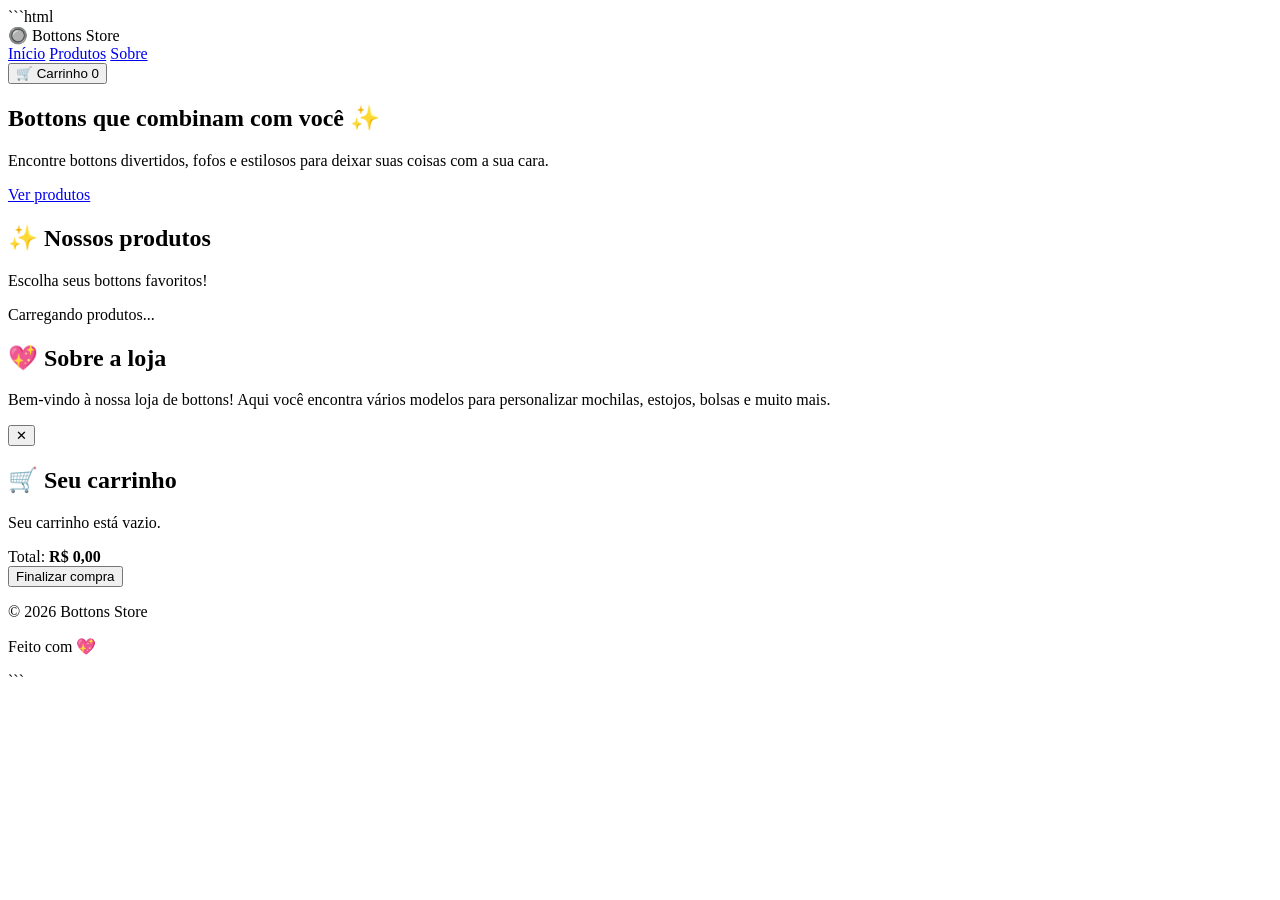
==== index.html @ 45072213 "Create index.html" ====
```html
<!DOCTYPE html>
<html lang="pt-BR">
<head>
    <meta charset="UTF-8">
    <meta name="viewport" content="width=device-width, initial-scale=1.0">

    <title>Bottons Store</title>

    <link rel="stylesheet" href="style.css">
</head>

<body>

    <!-- CABEÇALHO -->
    <header class="header">
        <div class="logo">
            🔘 Bottons Store
        </div>

        <nav>
            <a href="#inicio">Início</a>
            <a href="#produtos">Produtos</a>
            <a href="#sobre">Sobre</a>
        </nav>

        <button class="cart-button" onclick="abrirCarrinho()">
            🛒 Carrinho
            <span id="contador-carrinho">0</span>
        </button>
    </header>


    <!-- BANNER PRINCIPAL -->
    <main>

        <section id="inicio" class="hero">
            <div class="hero-content">
                <h1>Bottons que combinam com você ✨</h1>

                <p>
                    Encontre bottons divertidos, fofos e estilosos
                    para deixar suas coisas com a sua cara.
                </p>

                <a href="#produtos" class="button">
                    Ver produtos
                </a>
            </div>
        </section>


        <!-- PRODUTOS -->
        <section id="produtos" class="produtos-section">

            <h2>✨ Nossos produtos</h2>

            <p class="subtitulo">
                Escolha seus bottons favoritos!
            </p>

            <!--
                Os produtos serão colocados automaticamente aqui
                pelo JavaScript.
            -->
            <div id="lista-produtos" class="produtos-grid">
                
                <div class="carregando">
                    Carregando produtos...
                </div>

            </div>

        </section>


        <!-- SOBRE -->
        <section id="sobre" class="sobre">

            <h2>💖 Sobre a loja</h2>

            <p>
                Bem-vindo à nossa loja de bottons!
                Aqui você encontra vários modelos para
                personalizar mochilas, estojos, bolsas e muito mais.
            </p>

        </section>

    </main>


    <!-- CARRINHO -->
    <div id="carrinho" class="carrinho">

        <div class="carrinho-conteudo">

            <button class="fechar-carrinho" onclick="fecharCarrinho()">
                ✕
            </button>

            <h2>🛒 Seu carrinho</h2>

            <div id="itens-carrinho">
                <p>Seu carrinho está vazio.</p>
            </div>

            <div class="total">
                Total: <strong id="total-carrinho">R$ 0,00</strong>
            </div>

            <button class="finalizar" onclick="finalizarCompra()">
                Finalizar compra
            </button>

        </div>

    </div>


    <!-- RODAPÉ -->
    <footer>
        <p>© 2026 Bottons Store</p>
        <p>Feito com 💖</p>
    </footer>


    <!-- JAVASCRIPT -->
    <script src="script.js"></script>

</body>
</html>
```
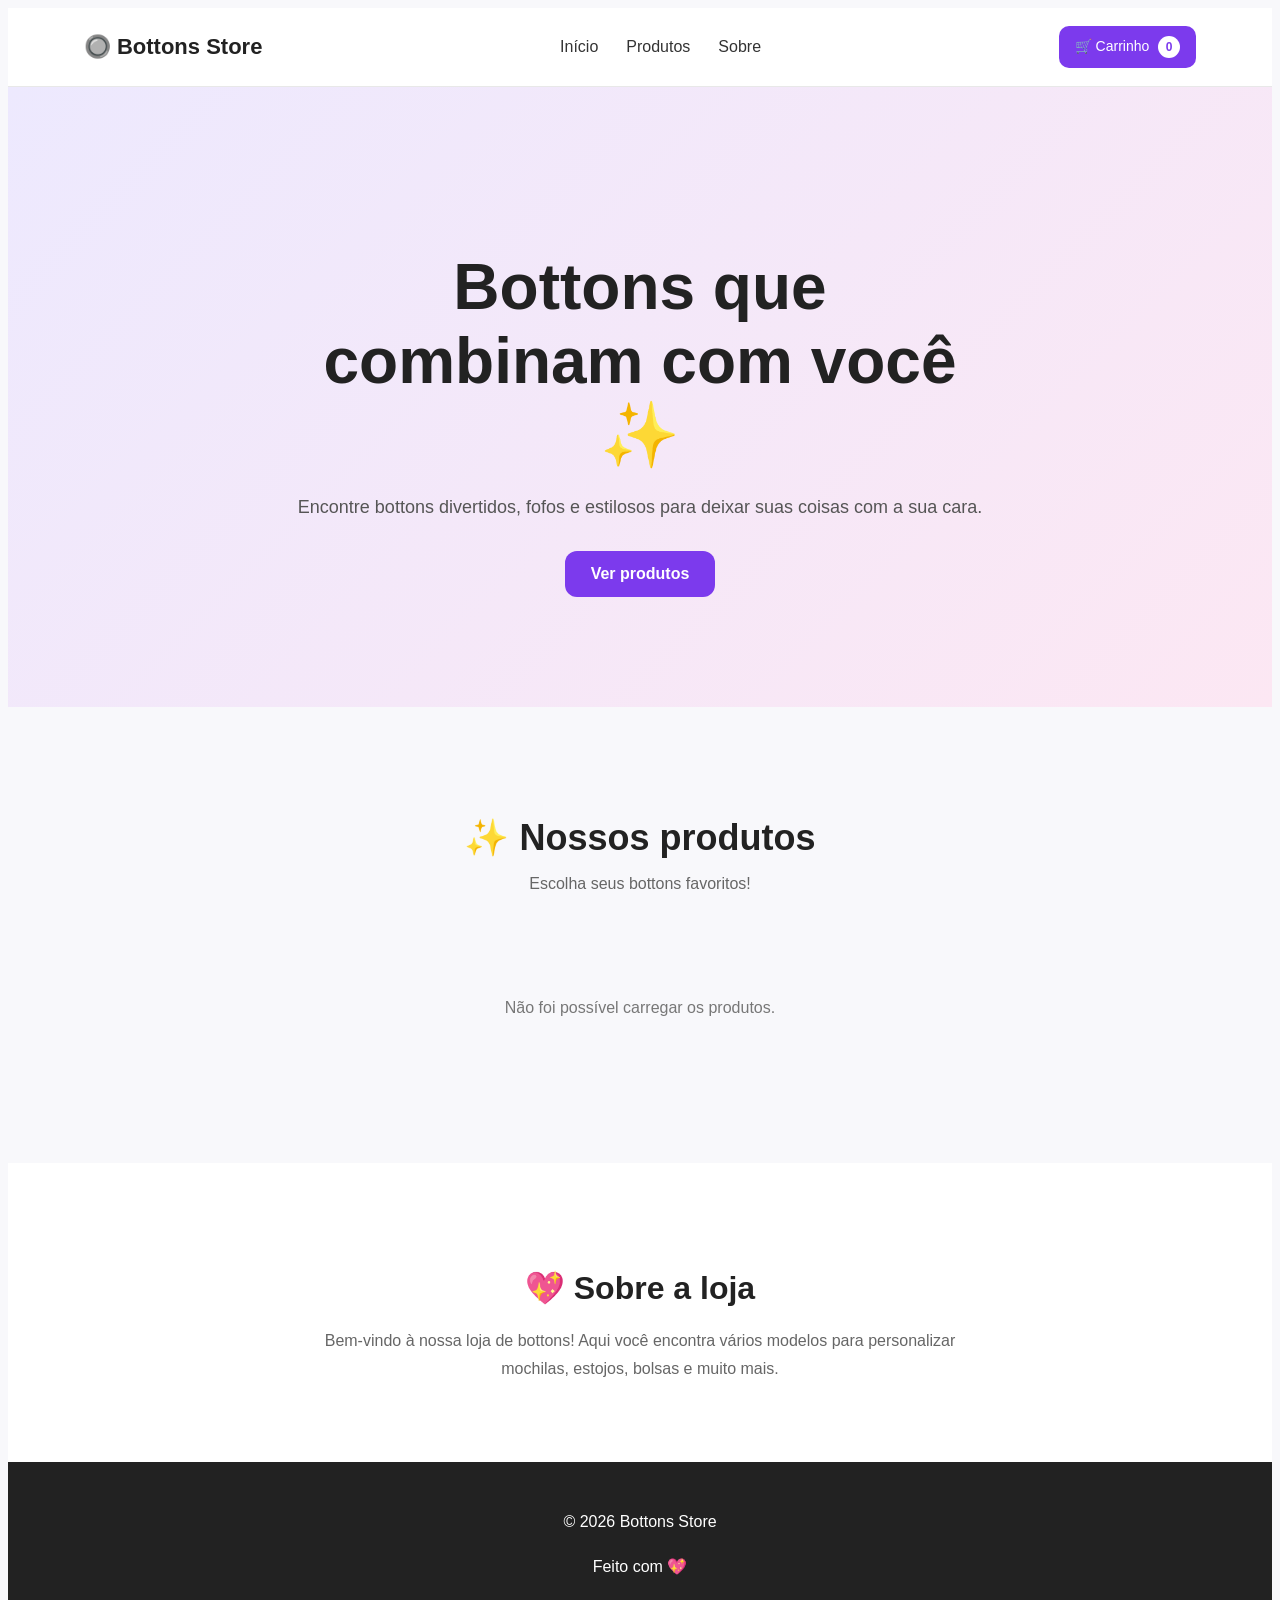
==== commit 3d3e4f5a: "Update index.html" ====
--- a/index.html
+++ b/index.html
@@ -1,4 +1,4 @@
-```html
+
 <!DOCTYPE html>
 <html lang="pt-BR">
 <head>
@@ -130,4 +130,3 @@
 
 </body>
 </html>
-```
--- a/style.css
+++ b/style.css
@@ -0,0 +1,482 @@
+```css
+/* =========================
+   CONFIGURAÇÕES GERAIS
+========================= */
+
+* {
+    margin: 0;
+    padding: 0;
+    box-sizing: border-box;
+}
+
+html {
+    scroll-behavior: smooth;
+}
+
+body {
+    font-family: Arial, Helvetica, sans-serif;
+    background: #f8f8fb;
+    color: #222;
+}
+
+
+/* =========================
+   CABEÇALHO
+========================= */
+
+.header {
+    position: sticky;
+    top: 0;
+    z-index: 1000;
+
+    display: flex;
+    align-items: center;
+    justify-content: space-between;
+
+    padding: 18px 6%;
+
+    background: white;
+    border-bottom: 1px solid #e8e8e8;
+}
+
+.logo {
+    font-size: 22px;
+    font-weight: bold;
+}
+
+nav {
+    display: flex;
+    gap: 28px;
+}
+
+nav a {
+    color: #333;
+    text-decoration: none;
+    font-weight: 500;
+}
+
+nav a:hover {
+    color: #7c3aed;
+}
+
+
+/* =========================
+   BOTÃO DO CARRINHO
+========================= */
+
+.cart-button {
+    border: none;
+    background: #7c3aed;
+    color: white;
+
+    padding: 10px 16px;
+    border-radius: 10px;
+
+    cursor: pointer;
+    font-size: 14px;
+}
+
+.cart-button:hover {
+    background: #6d28d9;
+}
+
+#contador-carrinho {
+    display: inline-flex;
+    align-items: center;
+    justify-content: center;
+
+    min-width: 22px;
+    height: 22px;
+
+    margin-left: 5px;
+
+    background: white;
+    color: #7c3aed;
+
+    border-radius: 50%;
+    font-size: 12px;
+    font-weight: bold;
+}
+
+
+/* =========================
+   BANNER
+========================= */
+
+.hero {
+    min-height: 500px;
+
+    display: flex;
+    align-items: center;
+    justify-content: center;
+
+    text-align: center;
+
+    padding: 60px 20px;
+
+    background:
+        linear-gradient(
+            135deg,
+            #ede9fe,
+            #fce7f3
+        );
+}
+
+.hero-content {
+    max-width: 700px;
+}
+
+.hero h1 {
+    font-size: clamp(36px, 6vw, 64px);
+    margin-bottom: 20px;
+}
+
+.hero p {
+    font-size: 18px;
+    line-height: 1.6;
+
+    color: #555;
+
+    margin-bottom: 30px;
+}
+
+.button {
+    display: inline-block;
+
+    padding: 14px 26px;
+
+    border-radius: 12px;
+
+    background: #7c3aed;
+    color: white;
+
+    text-decoration: none;
+    font-weight: bold;
+}
+
+.button:hover {
+    background: #6d28d9;
+}
+
+
+/* =========================
+   PRODUTOS
+========================= */
+
+.produtos-section {
+    padding: 80px 6%;
+    text-align: center;
+}
+
+.produtos-section h2 {
+    font-size: 36px;
+    margin-bottom: 10px;
+}
+
+.subtitulo {
+    color: #666;
+    margin-bottom: 40px;
+}
+
+
+/* GRID DOS PRODUTOS */
+
+.produtos-grid {
+    display: grid;
+
+    grid-template-columns:
+        repeat(auto-fit, minmax(220px, 1fr));
+
+    gap: 25px;
+
+    max-width: 1200px;
+    margin: auto;
+}
+
+
+/* CARD */
+
+.produto {
+    background: white;
+
+    border-radius: 18px;
+
+    overflow: hidden;
+
+    box-shadow:
+        0 5px 20px rgba(0, 0, 0, 0.08);
+
+    transition:
+        transform 0.2s,
+        box-shadow 0.2s;
+}
+
+.produto:hover {
+    transform: translateY(-5px);
+
+    box-shadow:
+        0 10px 30px rgba(0, 0, 0, 0.12);
+}
+
+
+/* IMAGEM DO PRODUTO */
+
+.produto img {
+    width: 100%;
+    height: 220px;
+
+    object-fit: cover;
+
+    display: block;
+}
+
+
+/* INFORMAÇÕES */
+
+.produto-info {
+    padding: 20px;
+    text-align: left;
+}
+
+.produto-info h3 {
+    font-size: 20px;
+    margin-bottom: 8px;
+}
+
+.produto-info p {
+    color: #666;
+    font-size: 14px;
+
+    margin-bottom: 15px;
+}
+
+.preco {
+    font-size: 20px;
+    font-weight: bold;
+
+    color: #7c3aed;
+
+    margin-bottom: 15px;
+}
+
+
+/* BOTÃO ADICIONAR */
+
+.adicionar {
+    width: 100%;
+
+    padding: 11px;
+
+    border: none;
+    border-radius: 10px;
+
+    background: #7c3aed;
+    color: white;
+
+    cursor: pointer;
+
+    font-weight: bold;
+}
+
+.adicionar:hover {
+    background: #6d28d9;
+}
+
+
+/* =========================
+   CARREGANDO
+========================= */
+
+.carregando {
+    grid-column: 1 / -1;
+
+    padding: 50px;
+
+    color: #777;
+}
+
+
+/* =========================
+   SOBRE
+========================= */
+
+.sobre {
+    padding: 80px 20px;
+
+    text-align: center;
+
+    background: white;
+}
+
+.sobre h2 {
+    font-size: 32px;
+    margin-bottom: 20px;
+}
+
+.sobre p {
+    max-width: 650px;
+
+    margin: auto;
+
+    line-height: 1.7;
+
+    color: #666;
+}
+
+
+/* =========================
+   CARRINHO
+========================= */
+
+.carrinho {
+    position: fixed;
+
+    inset: 0;
+
+    z-index: 2000;
+
+    display: none;
+
+    background: rgba(0, 0, 0, 0.5);
+}
+
+.carrinho.ativo {
+    display: flex;
+
+    justify-content: flex-end;
+}
+
+.carrinho-conteudo {
+    width: min(420px, 100%);
+
+    height: 100%;
+
+    padding: 30px;
+
+    background: white;
+
+    overflow-y: auto;
+
+    position: relative;
+}
+
+.fechar-carrinho {
+    position: absolute;
+
+    top: 20px;
+    right: 20px;
+
+    border: none;
+
+    background: none;
+
+    font-size: 24px;
+
+    cursor: pointer;
+}
+
+.carrinho-conteudo h2 {
+    margin-bottom: 30px;
+}
+
+.total {
+    margin-top: 30px;
+
+    padding-top: 20px;
+
+    border-top: 1px solid #ddd;
+
+    font-size: 18px;
+}
+
+.finalizar {
+    width: 100%;
+
+    margin-top: 20px;
+
+    padding: 14px;
+
+    border: none;
+
+    border-radius: 10px;
+
+    background: #7c3aed;
+    color: white;
+
+    cursor: pointer;
+
+    font-weight: bold;
+}
+
+.finalizar:hover {
+    background: #6d28d9;
+}
+
+
+/* =========================
+   RODAPÉ
+========================= */
+
+footer {
+    padding: 30px;
+
+    text-align: center;
+
+    background: #222;
+    color: white;
+
+    line-height: 1.8;
+}
+
+
+/* =========================
+   CELULAR
+========================= */
+
+@media (max-width: 700px) {
+
+    .header {
+        padding: 15px 4%;
+    }
+
+    nav {
+        display: none;
+    }
+
+    .logo {
+        font-size: 18px;
+    }
+
+    .hero {
+        min-height: 450px;
+    }
+
+    .produtos-section {
+        padding: 60px 5%;
+    }
+
+    .produtos-section h2 {
+        font-size: 30px;
+    }
+
+    .produtos-grid {
+        grid-template-columns:
+            repeat(2, 1fr);
+
+        gap: 15px;
+    }
+
+    .produto img {
+        height: 170px;
+    }
+
+    .produto-info {
+        padding: 14px;
+    }
+
+    .produto-info h3 {
+        font-size: 17px;
+    }
+
+}
+```
